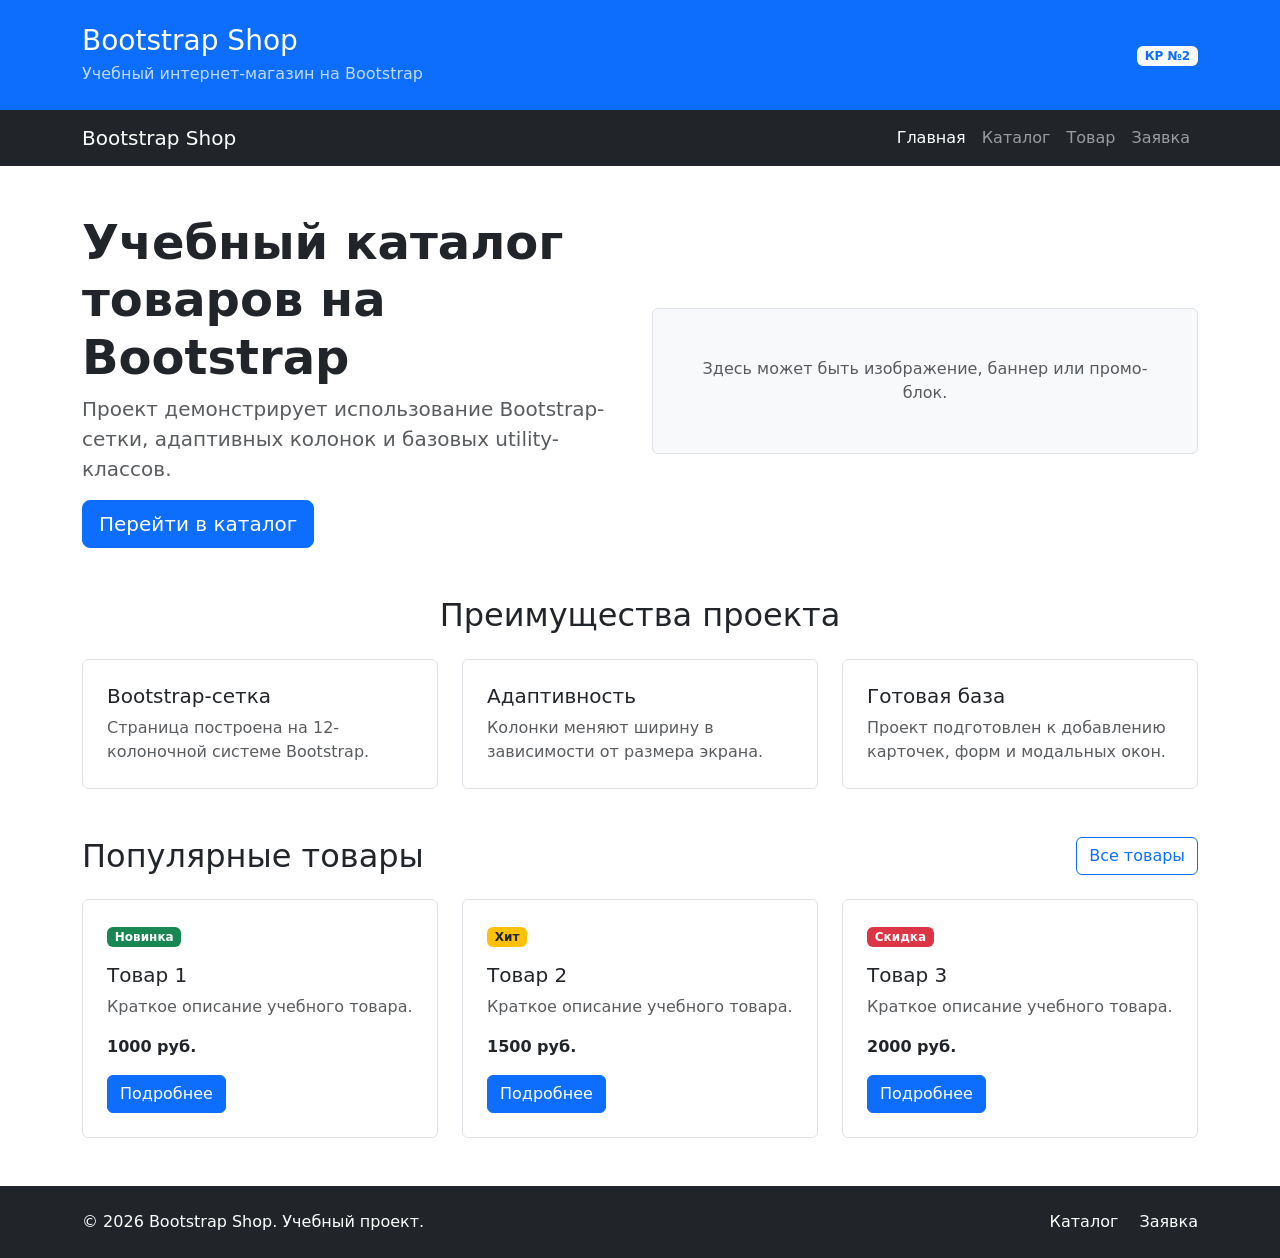
==== index.html @ de06f871 "feat: create Bootstrap grid homepage" ====
<!DOCTYPE html>
<html lang="ru">
<head>
  <meta charset="UTF-8">
  <meta name="viewport" content="width=device-width, initial-scale=1.0">
  <title>Главная — Bootstrap Shop</title>
  <link
    href="https://cdn.jsdelivr.net/npm/bootstrap@5.3.3/dist/css/bootstrap.min.css"
    rel="stylesheet"
    >
    <link rel="stylesheet" href="css/custom.css">
</head>
<body>
    <header class="bg-primary text-white py-4">
        <div class="container">
            <div class="row align-items-center">
                <div class="col-12 col-md-8">
                    <h1 class="h3 mb-1">Bootstrap Shop</h1>
                    <p class="mb-0 opacity-75">
                    Учебный интернет-магазин на Bootstrap
                    </p>
                </div>

                <div class="col-12 col-md-4 text-md-end mt-3 mt-md-0">
                    <span class="badge bg-light text-primary">
                    КР №2
                    </span>
                </div>
            </div>
        </div>
    </header>

    <nav class="navbar navbar-expand-lg navbar-dark bg-dark">
        <div class="container">
            <a class="navbar-brand" href="index.html">Bootstrap Shop</a>

            <button
            class="navbar-toggler"
            type="button"
            data-bs-toggle="collapse"
            data-bs-target="#mainNavbar"
            aria-controls="mainNavbar"
            aria-expanded="false"
            aria-label="Переключить навигацию"
            >
                <span class="navbar-toggler-icon"></span>
            </button>

            <div class="collapse navbar-collapse" id="mainNavbar">
                <ul class="navbar-nav ms-auto">
                    <li class="nav-item">
                        <a class="nav-link active" aria-current="page" href="index.html">
                            Главная
                        </a>
                    </li>
                    <li class="nav-item">
                        <a class="nav-link" href="catalog.html">Каталог</a>
                    </li>
                    <li class="nav-item">
                        <a class="nav-link" href="product.html">Товар</a>
                    </li>
                    <li class="nav-item">
                        <a class="nav-link" href="order.html">Заявка</a>
                    </li>
                </ul>
            </div>
        </div>
    </nav>
    <main>
        <section class="container my-5">
            <div class="row align-items-center g-4">
                <div class="col-12 col-lg-6">
                    <h2 class="display-5 fw-bold">
                    Учебный каталог товаров на Bootstrap
                    </h2>
                    <p class="lead text-muted">
                    Проект демонстрирует использование Bootstrap-сетки,
                    адаптивных колонок и базовых utility-классов.
                    </p>
                    <a class="btn btn-primary btn-lg" href="catalog.html">
                    Перейти в каталог
                    </a>
                </div>

                <div class="col-12 col-lg-6">
                    <div class="p-5 bg-light border rounded text-center">
                        <p class="mb-0 text-muted">
                            Здесь может быть изображение, баннер или промо-блок.
                        </p>
                    </div>
                </div>
            </div>
        </section>
        <section class="container my-5">
            <h2 class="text-center mb-4">Преимущества проекта</h2>

            <div class="row g-4">
                <div class="col-12 col-md-4">
                    <div class="p-4 border rounded h-100 bg-white">
                        <h3 class="h5">Bootstrap-сетка</h3>
                        <p class="mb-0 text-muted">
                        Страница построена на 12-колоночной системе Bootstrap.
                        </p>
                    </div>
                </div>

                <div class="col-12 col-md-4">
                    <div class="p-4 border rounded h-100 bg-white">
                        <h3 class="h5">Адаптивность</h3>
                        <p class="mb-0 text-muted">
                        Колонки меняют ширину в зависимости от размера экрана.
                        </p>
                    </div>
                </div>

                <div class="col-12 col-md-4">
                    <div class="p-4 border rounded h-100 bg-white">
                        <h3 class="h5">Готовая база</h3>
                        <p class="mb-0 text-muted">
                        Проект подготовлен к добавлению карточек, форм и модальных окон.
                        </p>
                    </div>
                </div>
            </div>
        </section>
        <section class="container my-5">
            <div class="d-flex justify-content-between align-items-center mb-4">
                <h2 class="mb-0">Популярные товары</h2>
                <a class="btn btn-outline-primary" href="catalog.html">
                Все товары
                </a>
            </div>

            <div class="row g-4">
                <div class="col-12 col-md-6 col-lg-4">
                    <div class="border rounded h-100 p-4">
                        <span class="badge bg-success mb-3">Новинка</span>
                        <h3 class="h5">Товар 1</h3>
                        <p class="text-muted">
                        Краткое описание учебного товара.
                        </p>
                        <p class="fw-bold mb-3">1000 руб.</p>
                        <a class="btn btn-primary" href="product.html">
                        Подробнее
                        </a>
                    </div>
                </div>

                <div class="col-12 col-md-6 col-lg-4">
                    <div class="border rounded h-100 p-4">
                        <span class="badge bg-warning text-dark mb-3">Хит</span>
                        <h3 class="h5">Товар 2</h3>
                        <p class="text-muted">
                        Краткое описание учебного товара.
                        </p>
                        <p class="fw-bold mb-3">1500 руб.</p>
                        <a class="btn btn-primary" href="product.html">
                        Подробнее
                        </a>
                    </div>
                </div>

                <div class="col-12 col-md-6 col-lg-4">
                    <div class="border rounded h-100 p-4">
                        <span class="badge bg-danger mb-3">Скидка</span>
                        <h3 class="h5">Товар 3</h3>
                        <p class="text-muted">
                        Краткое описание учебного товара.
                        </p>
                        <p class="fw-bold mb-3">2000 руб.</p>
                        <a class="btn btn-primary" href="product.html">
                        Подробнее
                        </a>
                    </div>
                </div>
            </div>
        </section>

    </main>
    <footer class="bg-dark text-white py-4 mt-5">
        <div class="container">
            <div class="row align-items-center g-3">
            <div class="col-12 col-md-6">
                <p class="mb-0">
                &copy; 2026 Bootstrap Shop. Учебный проект.
                </p>
            </div>

            <div class="col-12 col-md-6 text-md-end">
                <a class="text-white text-decoration-none me-3" href="catalog.html">
                Каталог
                </a>
                <a class="text-white text-decoration-none" href="order.html">
                Заявка
                </a>
            </div>
            </div>
        </div>
    </footer>
  
    <script
        src="https://cdn.jsdelivr.net/npm/bootstrap@5.3.3/dist/js/bootstrap.bundle.min.js">
    </script>
</body>
</html>
---- css/custom.css ----
body {
  min-height: 100vh;
}

.placeholder-box {
  min-height: 240px;
}
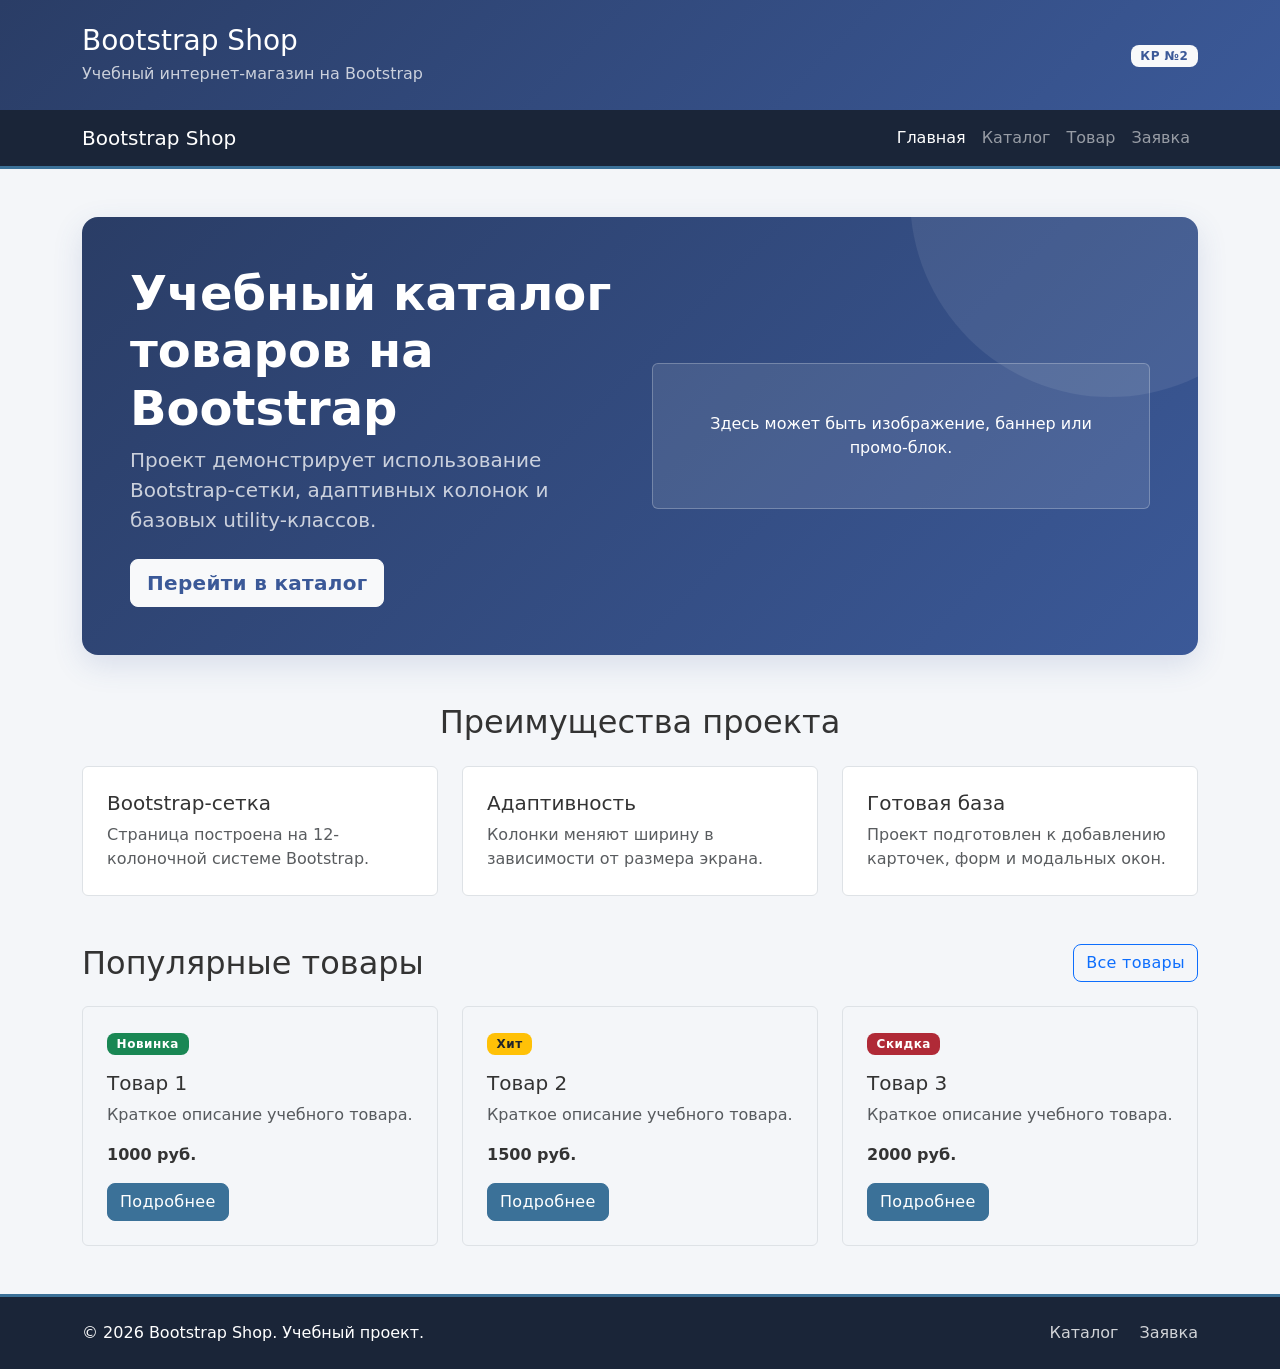
==== commit 6c1b713a: "modifed style, added pagination" ====
--- a/index.html
+++ b/index.html
@@ -4,11 +4,8 @@
   <meta charset="UTF-8">
   <meta name="viewport" content="width=device-width, initial-scale=1.0">
   <title>Главная — Bootstrap Shop</title>
-  <link
-    href="https://cdn.jsdelivr.net/npm/bootstrap@5.3.3/dist/css/bootstrap.min.css"
-    rel="stylesheet"
-    >
-    <link rel="stylesheet" href="css/custom.css">
+  <link rel="stylesheet" href="vendor/bootstrap/css/bootstrap.min.css">
+  <link rel="stylesheet" href="css/custom.css">
 </head>
 <body>
     <header class="bg-primary text-white py-4">
@@ -68,25 +65,19 @@
     </nav>
     <main>
         <section class="container my-5">
-            <div class="row align-items-center g-4">
-                <div class="col-12 col-lg-6">
-                    <h2 class="display-5 fw-bold">
-                    Учебный каталог товаров на Bootstrap
-                    </h2>
-                    <p class="lead text-muted">
-                    Проект демонстрирует использование Bootstrap-сетки,
-                    адаптивных колонок и базовых utility-классов.
-                    </p>
-                    <a class="btn btn-primary btn-lg" href="catalog.html">
-                    Перейти в каталог
-                    </a>
-                </div>
-
-                <div class="col-12 col-lg-6">
-                    <div class="p-5 bg-light border rounded text-center">
-                        <p class="mb-0 text-muted">
-                            Здесь может быть изображение, баннер или промо-блок.
-                        </p>
+            <div class="hero-section p-4 p-md-5 text-white">
+                <div class="row align-items-center g-4 position-relative z-1">
+                    <div class="col-12 col-lg-6">
+                        <h2 class="display-5 fw-bold">Учебный каталог товаров на Bootstrap</h2>
+                        <p class="lead opacity-75 mb-4">Проект демонстрирует использование Bootstrap-сетки, адаптивных колонок и базовых utility-классов.</p>
+                        <a class="btn btn-light btn-lg text-primary fw-bold" href="catalog.html">
+                            Перейти в каталог
+                        </a>
+                    </div>
+                    <div class="col-12 col-lg-6">
+                        <div class="p-5 bg-white bg-opacity-10 border border-light border-opacity-25 rounded text-center">
+                            <p class="mb-0">Здесь может быть изображение, баннер или промо-блок.</p>
+                        </div>
                     </div>
                 </div>
             </div>
@@ -198,8 +189,6 @@
         </div>
     </footer>
   
-    <script
-        src="https://cdn.jsdelivr.net/npm/bootstrap@5.3.3/dist/js/bootstrap.bundle.min.js">
-    </script>
+    <script type="module" src="vendor/bootstrap/js/bootstrap.bundle.min.js"></script>
 </body>
 </html>
--- a/css/custom.css
+++ b/css/custom.css
@@ -1,7 +1,132 @@
-body {
-  min-height: 100vh;
-}
-
 .placeholder-box {
   min-height: 240px;
 }
+
+.card-img-top {
+  height: 180px;
+  object-fit: cover;
+}
+
+:root {
+  --bs-primary: #3b7198;
+  --bs-primary-rgb: 59, 89, 152;
+  
+  --bs-secondary: #6c757d;
+  --bs-secondary-rgb: 108, 117, 125;
+  
+  --bs-success: #198754;
+  --bs-success-rgb: 25, 135, 84;
+  
+  --bs-danger: #b02a37;
+  --bs-danger-rgb: 176, 42, 55;
+  
+  --bs-warning: #ffc107;
+  --bs-warning-rgb: 255, 193, 7;
+
+  --bs-body-bg: #f4f6f9;
+}
+
+body {
+  font-family: system-ui, "Segoe UI", Roboto, "Helvetica Neue", Arial, sans-serif;
+  color: #333;
+  scroll-behavior: smooth;
+}
+
+.navbar.bg-dark {
+  background-color: #1a2538 !important;
+  border-bottom: 3px solid var(--bs-primary);
+}
+
+header.bg-primary {
+  background: linear-gradient(135deg, #2a3d66 0%, #3b5998 100%) !important;
+}
+
+.hero-section {
+  background: linear-gradient(135deg, #2a3d66 0%, #3b5998 100%);
+  border-radius: 1rem;
+  position: relative;
+  overflow: hidden;
+  box-shadow: 0 10px 30px rgba(59, 89, 152, 0.15);
+}
+
+.hero-section::after {
+  content: '';
+  position: absolute;
+  top: -50%;
+  right: -10%;
+  width: 400px;
+  height: 400px;
+  background: rgba(255, 255, 255, 0.08);
+  border-radius: 50%;
+  pointer-events: none;
+}
+
+.custom-card {
+  transition: transform 0.3s cubic-bezier(0.175, 0.885, 0.32, 1.275), box-shadow 0.3s ease;
+  border: 1px solid rgba(0, 0, 0, 0.05);
+  background-color: #ffffff;
+  border-radius: 0.75rem;
+}
+
+.custom-card:hover {
+  transform: translateY(-8px);
+  box-shadow: 0 15px 30px rgba(59, 89, 152, 0.12) !important;
+}
+
+.badge {
+  font-weight: 600;
+  letter-spacing: 0.5px;
+  padding: 0.4em 0.8em;
+  border-radius: 0.5rem;
+}
+
+.placeholder-image {
+  min-height: 350px;
+  background-color: #eef2f7;
+  background-image: radial-gradient(#d1d9e6 1px, transparent 1px);
+  background-size: 20px 20px;
+  border-radius: 0.75rem;
+  border: 2px dashed #b0c4de !important;
+}
+
+.btn {
+  border-radius: 0.5rem;
+  font-weight: 500;
+  letter-spacing: 0.3px;
+}
+
+.btn-primary {
+  background-color: var(--bs-primary);
+  border-color: var(--bs-primary);
+}
+.btn-primary:hover {
+  background-color: #2c467a;
+  border-color: #2c467a;
+}
+
+.form-control:focus, .form-select:focus {
+  box-shadow: 0 0 0 0.25rem rgba(59, 89, 152, 0.15);
+  border-color: #8ca4ce;
+}
+
+footer.bg-dark {
+  background-color: #1a2538 !important;
+  border-top: 3px solid var(--bs-primary);
+}
+footer a {
+  transition: color 0.2s ease;
+  opacity: 0.8;
+}
+footer a:hover {
+  opacity: 1;
+  color: #fff !important;
+}
+
+@media (max-width: 768px) {
+  .placeholder-image {
+    min-height: 250px;
+  }
+  .custom-card:hover {
+    transform: none; /* Убираем прыжки на мобильных */
+  }
+}
